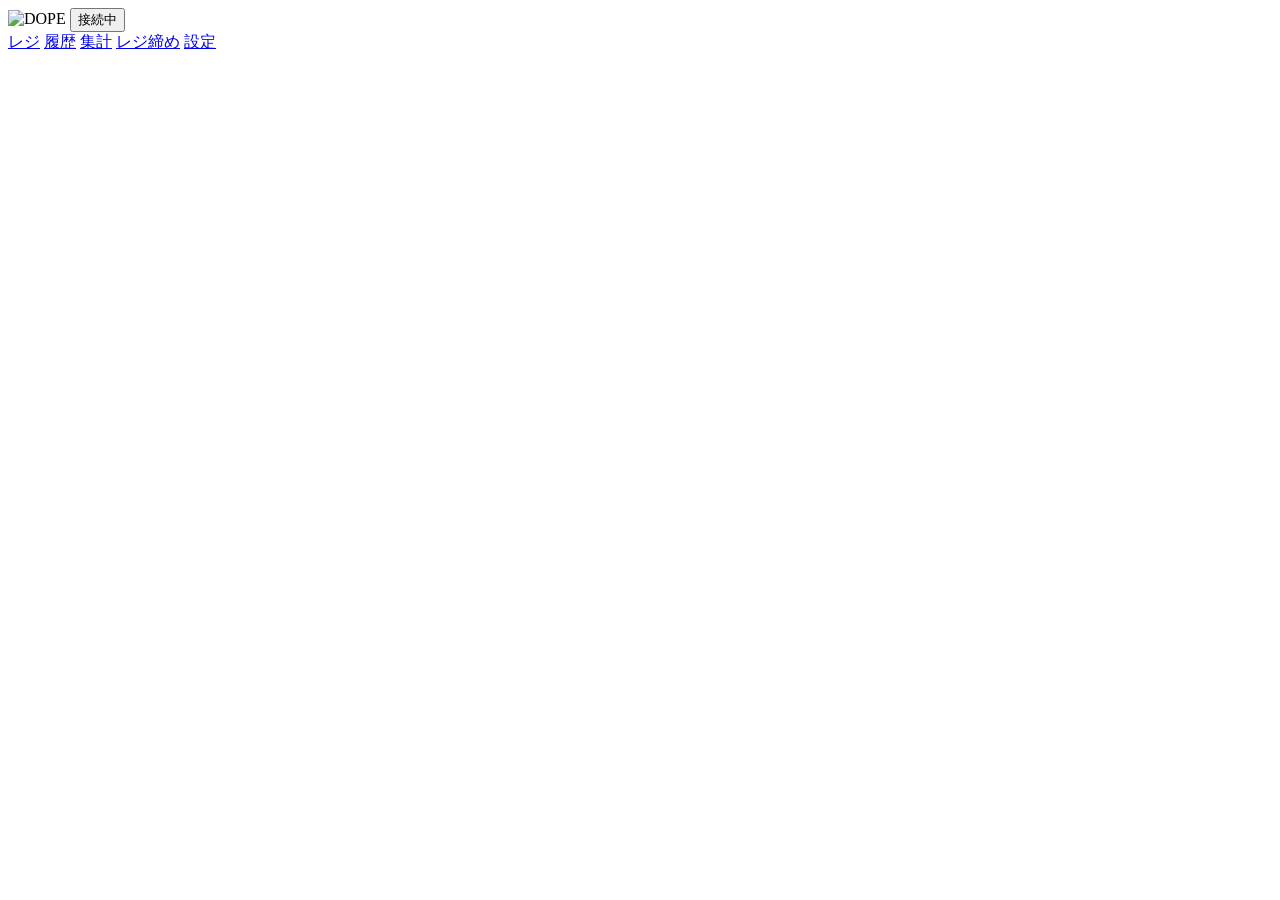
==== public/index.html @ 413bff87 "Rebuild DOPE register as an offline-first POS Replace the single-file register with a Workers Static" ====
<!doctype html>
<html lang="ja">
<head>
<meta charset="utf-8">
<meta name="viewport" content="width=device-width,initial-scale=1,viewport-fit=cover">
<meta name="theme-color" content="#0B080C">
<meta name="apple-mobile-web-app-capable" content="yes">
<meta name="apple-mobile-web-app-status-bar-style" content="black-translucent">
<meta name="apple-mobile-web-app-title" content="DOPE POS">
<title>DOPE POS</title>
<link rel="manifest" href="/manifest.webmanifest">
<link rel="icon" href="/icon-180.png" type="image/png">
<link rel="apple-touch-icon" href="/icon-180.png">
<link rel="preconnect" href="https://fonts.googleapis.com">
<link rel="preconnect" href="https://fonts.gstatic.com" crossorigin>
<link rel="stylesheet" href="https://fonts.googleapis.com/css2?family=Anton&family=Zen+Kaku+Gothic+New:wght@400;500;700;900&display=swap">
<link rel="stylesheet" href="/app.css">
</head>
<body data-view="register">
<div class="shell">
  <header class="bar">
    <img class="logo" src="/logo.webp" alt="DOPE" width="640" height="218">
    <button type="button" class="sync" id="sync" data-s="idle" aria-live="polite"><i></i><span>接続中</span></button>
    <nav class="nav" aria-label="画面">
      <a href="#register" data-view="register">レジ</a>
      <a href="#history" data-view="history">履歴</a>
      <a href="#stats" data-view="stats">集計</a>
      <a href="#close" data-view="close">レジ締め</a>
      <a href="#settings" data-view="settings">設定</a>
    </nav>
  </header>

  <main>
    <!-- レジ -->
    <section class="view register" id="v-register" aria-label="レジ">
      <div class="menu" id="menu"></div>
      <aside class="ticket-panel" id="cart" aria-label="ご注文"></aside>
    </section>

    <!-- 履歴 -->
    <section class="view" id="v-history" aria-label="履歴" hidden>
      <div class="toolbar">
        <div class="chips" id="historyDays" role="group" aria-label="日付"></div>
        <label class="search"><span class="sr">検索</span><input id="historyQuery" type="search" placeholder="金額・商品名で絞り込み" autocomplete="off"></label>
      </div>
      <div id="historyList"></div>
    </section>

    <!-- 集計 -->
    <section class="view" id="v-stats" aria-label="集計" hidden>
      <div class="chips" id="statsDays" role="group" aria-label="集計する日"></div>
      <div id="statsBody"></div>
    </section>

    <!-- レジ締め -->
    <section class="view" id="v-close" aria-label="レジ締め" hidden>
      <div id="closeBody"></div>
    </section>

    <!-- 設定 -->
    <section class="view" id="v-settings" aria-label="設定" hidden>
      <div id="settingsBody"></div>
    </section>
  </main>
</div>

<!-- スマホ・縦向きタブレットのお会計シート -->
<div class="pay-sheet" id="paySheet" hidden></div>

<!-- 会計後の画面：お釣りと渡すものを大きく出す -->
<div class="done" id="done" hidden role="dialog" aria-modal="true" aria-labelledby="doneTitle"></div>

<!-- 確認・入力ダイアログ -->
<dialog class="sheet" id="sheet"></dialog>

<div class="toasts" id="toasts" aria-live="polite"></div>

<script type="module" src="/app.js"></script>
</body>
</html>
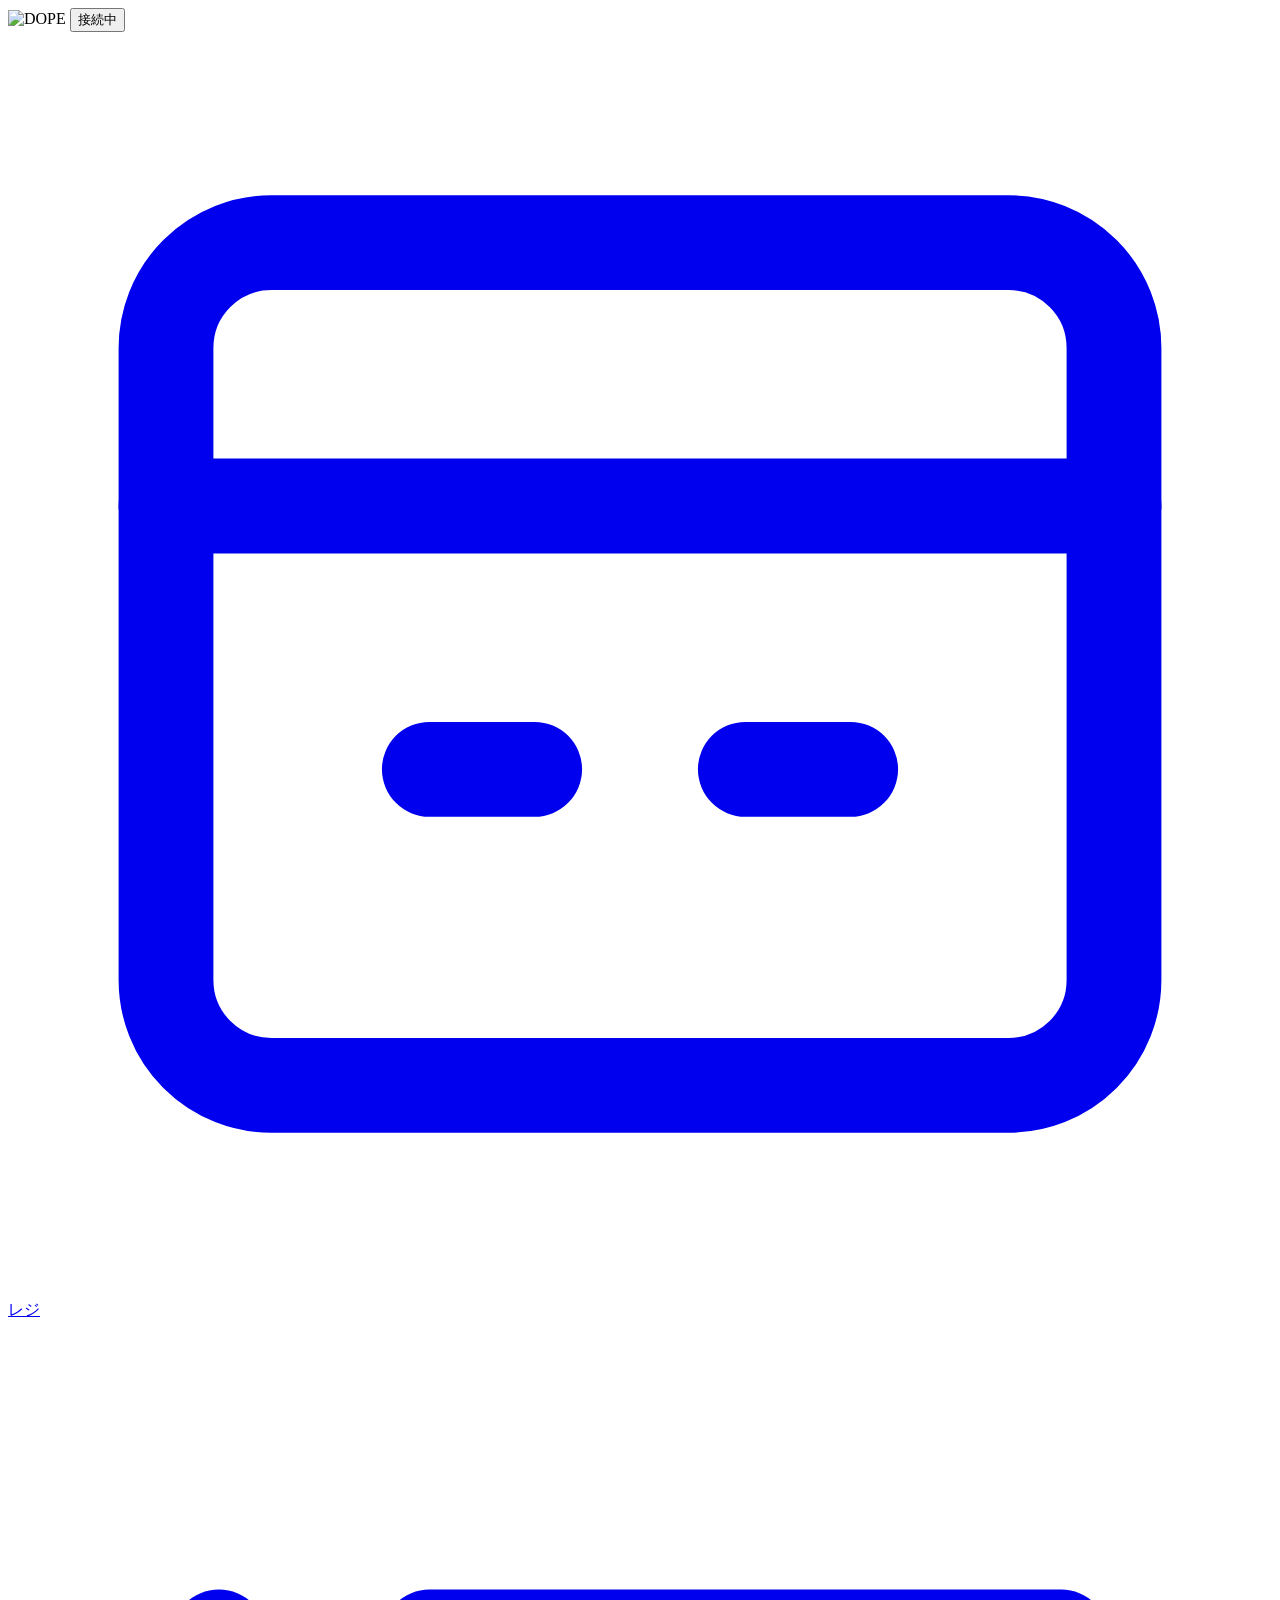
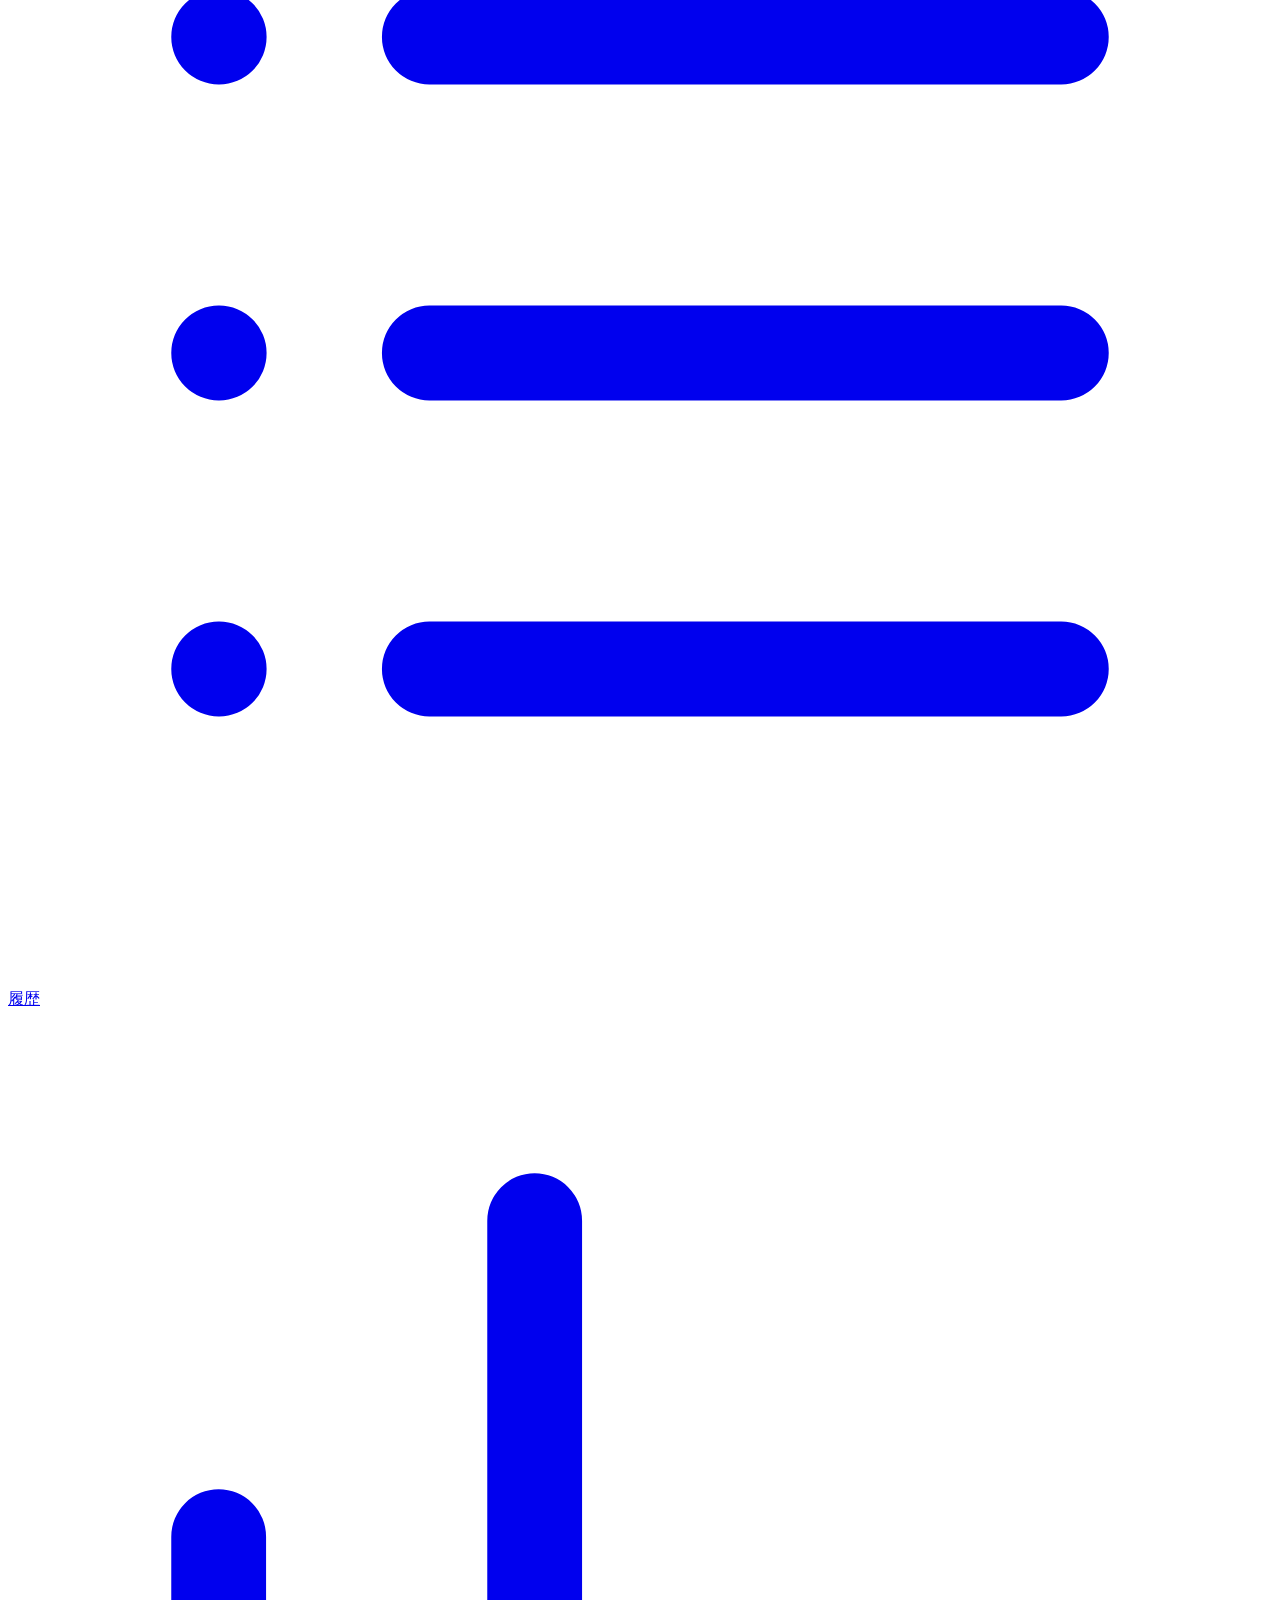
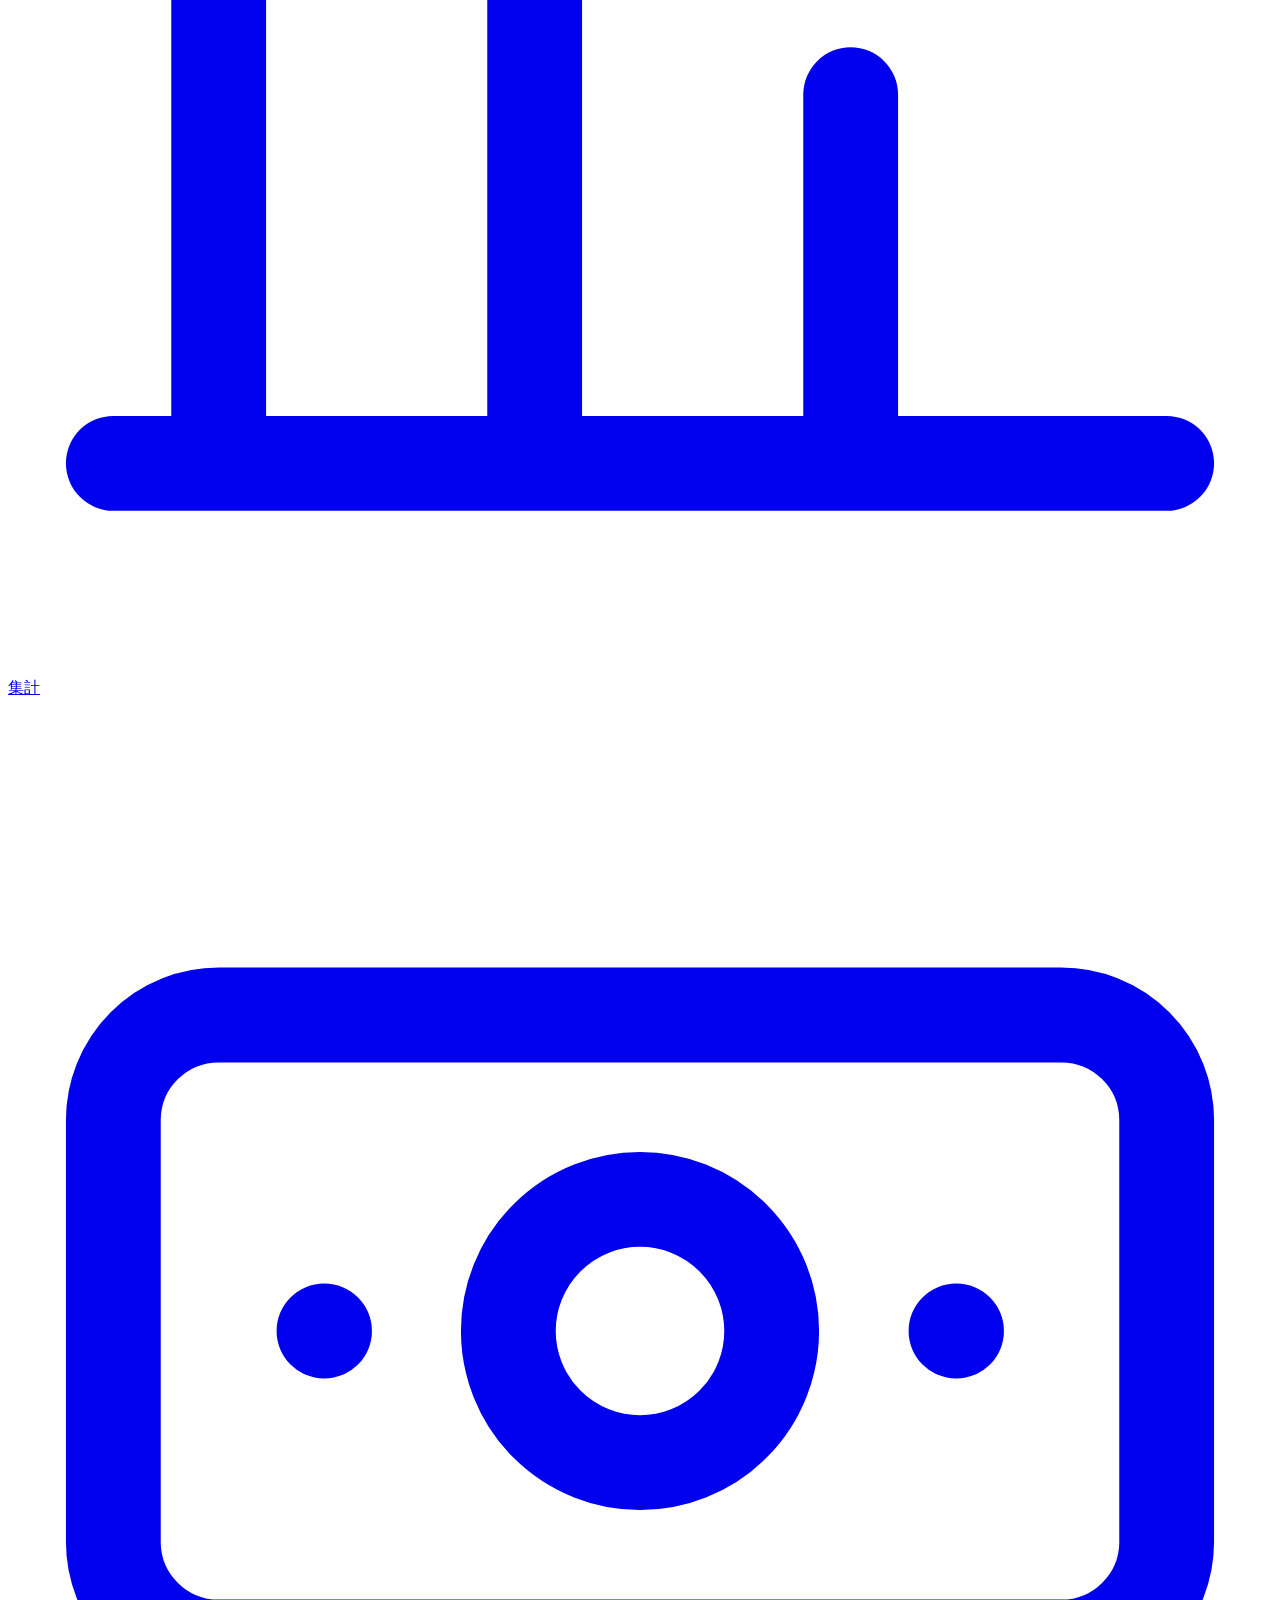
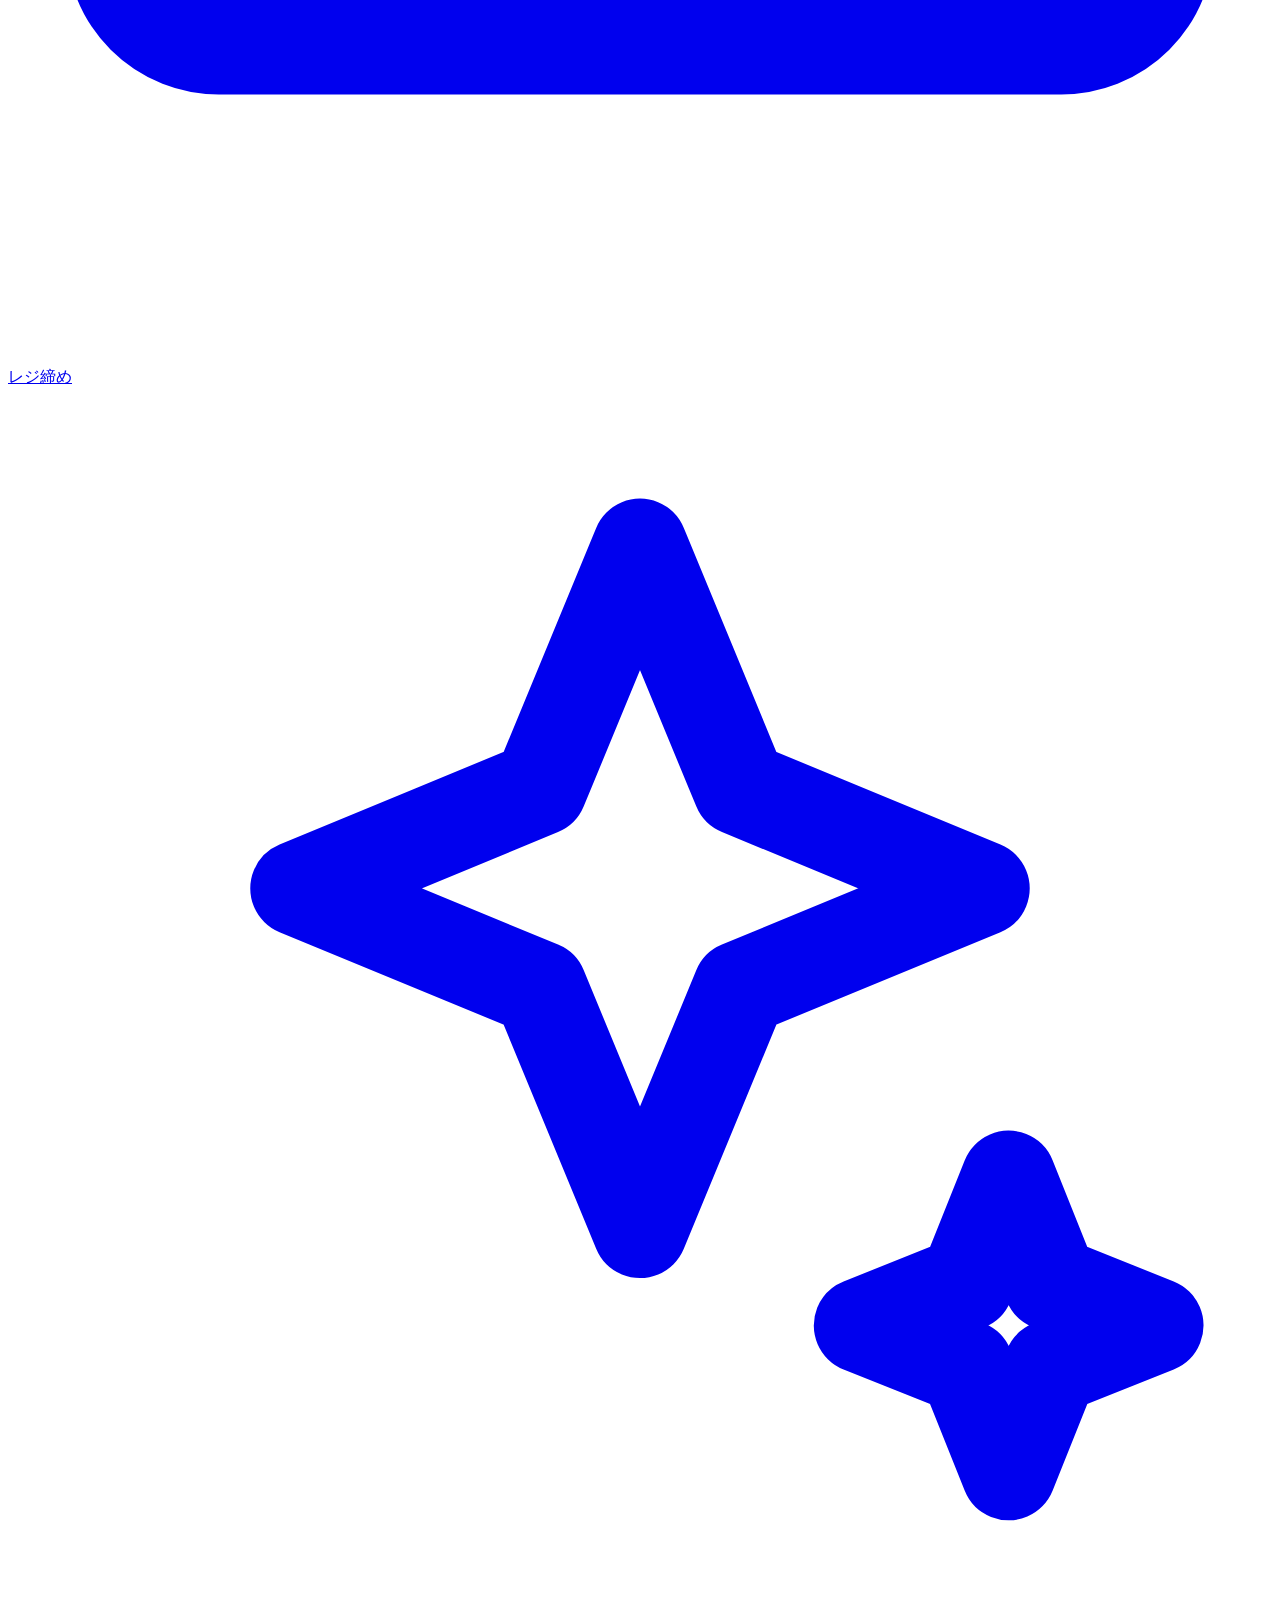
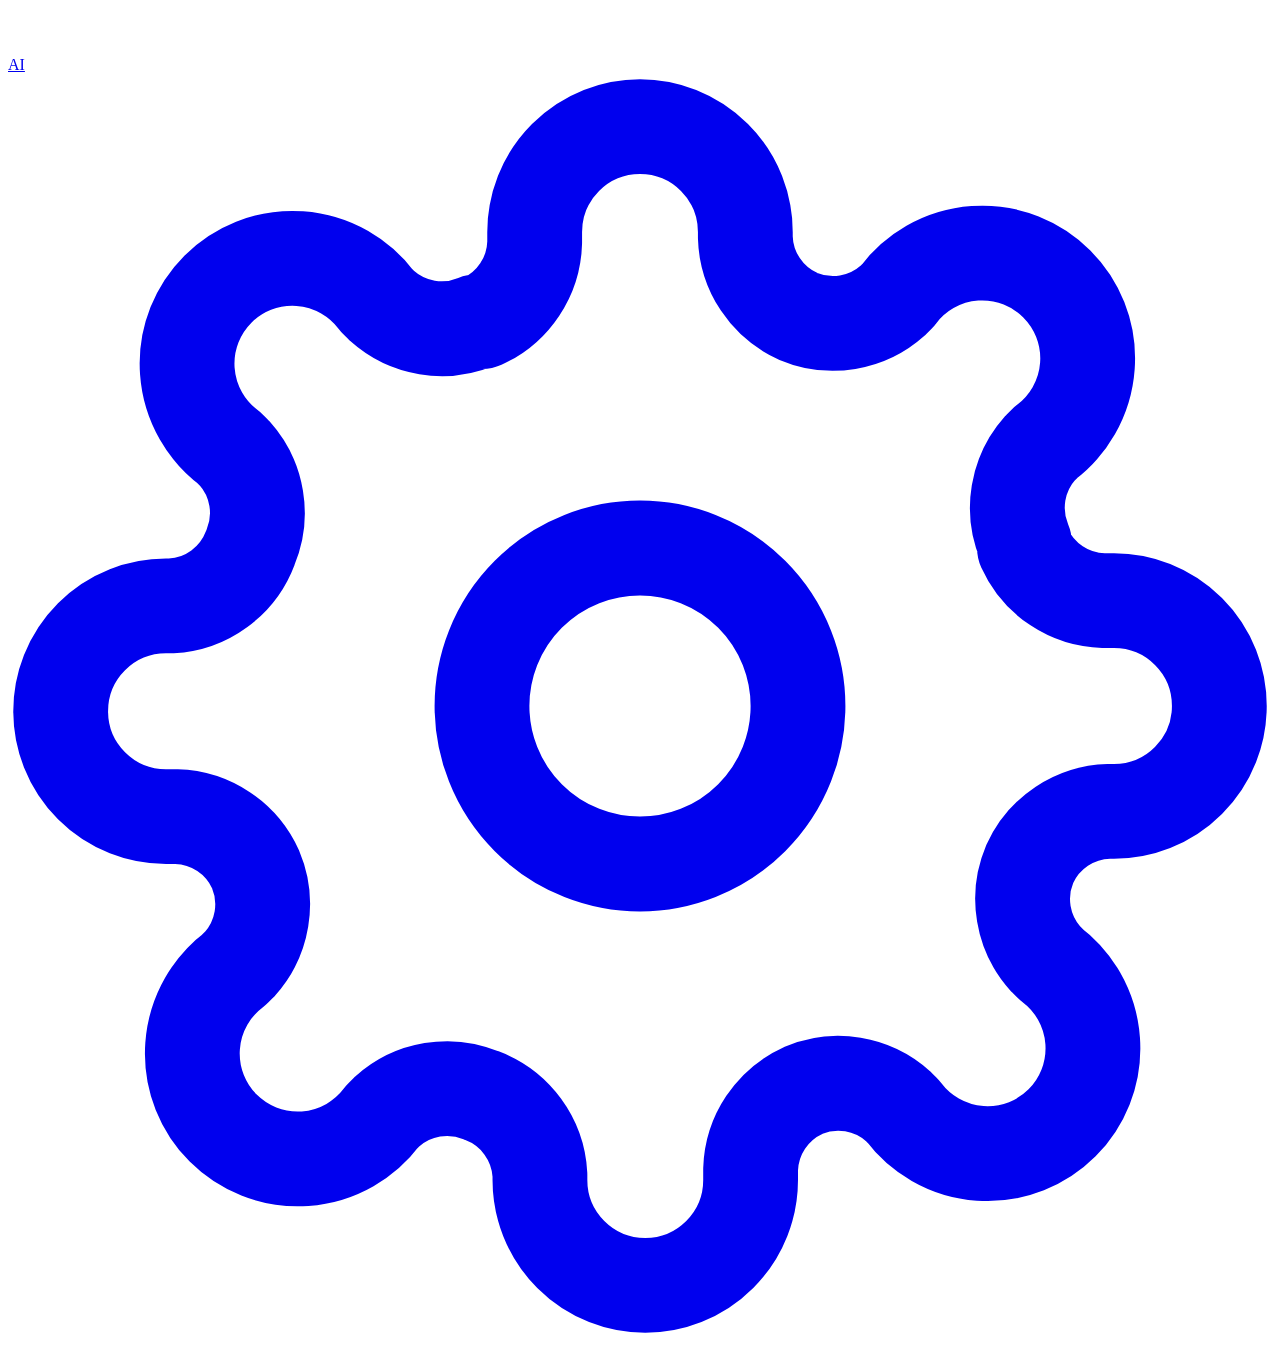
==== commit 1ab85ab1: "Redesign UI around neutral color and add an in-app Gemini assistant Color is now reserved for meanin" ====
--- a/public/index.html
+++ b/public/index.html
@@ -3,7 +3,8 @@
 <head>
 <meta charset="utf-8">
 <meta name="viewport" content="width=device-width,initial-scale=1,viewport-fit=cover">
-<meta name="theme-color" content="#0B080C">
+<meta name="theme-color" content="#F5F5F7">
+<script>try{var t=JSON.parse(localStorage.getItem('dopepos:theme'));if(t==='light'||t==='dark')document.documentElement.dataset.theme=t}catch(e){}</script>
 <meta name="apple-mobile-web-app-capable" content="yes">
 <meta name="apple-mobile-web-app-status-bar-style" content="black-translucent">
 <meta name="apple-mobile-web-app-title" content="DOPE POS">
@@ -11,9 +12,6 @@
 <link rel="manifest" href="/manifest.webmanifest">
 <link rel="icon" href="/icon-180.png" type="image/png">
 <link rel="apple-touch-icon" href="/icon-180.png">
-<link rel="preconnect" href="https://fonts.googleapis.com">
-<link rel="preconnect" href="https://fonts.gstatic.com" crossorigin>
-<link rel="stylesheet" href="https://fonts.googleapis.com/css2?family=Anton&family=Zen+Kaku+Gothic+New:wght@400;500;700;900&display=swap">
 <link rel="stylesheet" href="/app.css">
 </head>
 <body data-view="register">
@@ -21,13 +19,16 @@
   <header class="bar">
     <img class="logo" src="/logo.webp" alt="DOPE" width="640" height="218">
     <button type="button" class="sync" id="sync" data-s="idle" aria-live="polite"><i></i><span>接続中</span></button>
-    <nav class="nav" aria-label="画面">
-      <a href="#register" data-view="register">レジ</a>
-      <a href="#history" data-view="history">履歴</a>
-      <a href="#stats" data-view="stats">集計</a>
-      <a href="#close" data-view="close">レジ締め</a>
-      <a href="#settings" data-view="settings">設定</a>
-    </nav>
+    <div class="bar-end">
+      <nav class="nav" aria-label="画面">
+        <a href="#register" data-view="register"><svg viewBox="0 0 24 24" fill="none" stroke="currentColor" stroke-width="1.8" stroke-linecap="round" stroke-linejoin="round" aria-hidden="true"><rect x="3" y="4" width="18" height="16" rx="2"/><path d="M3 9h18M8 14h2M14 14h2"/></svg><span>レジ</span></a>
+        <a href="#history" data-view="history"><svg viewBox="0 0 24 24" fill="none" stroke="currentColor" stroke-width="1.8" stroke-linecap="round" stroke-linejoin="round" aria-hidden="true"><path d="M8 6h12M8 12h12M8 18h12M4 6h.01M4 12h.01M4 18h.01"/></svg><span>履歴</span></a>
+        <a href="#stats" data-view="stats"><svg viewBox="0 0 24 24" fill="none" stroke="currentColor" stroke-width="1.8" stroke-linecap="round" stroke-linejoin="round" aria-hidden="true"><path d="M4 20V10M10 20V4M16 20v-7M22 20H2"/></svg><span>集計</span></a>
+        <a href="#close" data-view="close"><svg viewBox="0 0 24 24" fill="none" stroke="currentColor" stroke-width="1.8" stroke-linecap="round" stroke-linejoin="round" aria-hidden="true"><rect x="2" y="6" width="20" height="12" rx="2"/><circle cx="12" cy="12" r="2.5"/><path d="M6 12h.01M18 12h.01"/></svg><span>レジ締め</span></a>
+        <a href="#ai" data-view="ai"><svg viewBox="0 0 24 24" fill="none" stroke="currentColor" stroke-width="1.8" stroke-linecap="round" stroke-linejoin="round" aria-hidden="true"><path d="M12 3l1.9 4.6L18.5 9.5l-4.6 1.9L12 16l-1.9-4.6L5.5 9.5l4.6-1.9z"/><path d="M19 15l.8 2 2 .8-2 .8-.8 2-.8-2-2-.8 2-.8z"/></svg><span>AI</span></a>
+      </nav>
+      <a class="icon-link" href="#settings" data-view="settings" aria-label="設定"><svg viewBox="0 0 24 24" fill="none" stroke="currentColor" stroke-width="1.8" stroke-linecap="round" stroke-linejoin="round" aria-hidden="true"><circle cx="12" cy="12" r="3"/><path d="M19.4 15a1.7 1.7 0 0 0 .3 1.8l.1.1a2 2 0 1 1-2.8 2.8l-.1-.1a1.7 1.7 0 0 0-1.8-.3 1.7 1.7 0 0 0-1 1.5V21a2 2 0 1 1-4 0v-.1a1.7 1.7 0 0 0-1.1-1.5 1.7 1.7 0 0 0-1.8.3l-.1.1a2 2 0 1 1-2.8-2.8l.1-.1a1.7 1.7 0 0 0 .3-1.8 1.7 1.7 0 0 0-1.5-1H3a2 2 0 1 1 0-4h.1a1.7 1.7 0 0 0 1.5-1.1 1.7 1.7 0 0 0-.3-1.8l-.1-.1a2 2 0 1 1 2.8-2.8l.1.1a1.7 1.7 0 0 0 1.8.3H9a1.7 1.7 0 0 0 1-1.5V3a2 2 0 1 1 4 0v.1a1.7 1.7 0 0 0 1 1.5 1.7 1.7 0 0 0 1.8-.3l.1-.1a2 2 0 1 1 2.8 2.8l-.1.1a1.7 1.7 0 0 0-.3 1.8V9a1.7 1.7 0 0 0 1.5 1H21a2 2 0 1 1 0 4h-.1a1.7 1.7 0 0 0-1.5 1z"/></svg></a>
+    </div>
   </header>
 
   <main>
@@ -57,6 +58,20 @@
       <div id="closeBody"></div>
     </section>
 
+    <!-- アシスタント -->
+    <section class="view" id="v-ai" aria-label="アシスタント" hidden>
+      <div class="ai">
+        <div class="ai-head"><h1>アシスタント</h1><span class="ai-meta" id="aiMeta"></span></div>
+        <div class="thread" id="thread" aria-live="polite"></div>
+        <form class="composer" id="composer">
+          <button type="button" class="icon-btn mic" id="mic" aria-label="音声で入力" aria-pressed="false" hidden><svg viewBox="0 0 24 24" fill="none" stroke="currentColor" stroke-width="1.8" stroke-linecap="round" stroke-linejoin="round" aria-hidden="true"><rect x="9" y="3" width="6" height="11" rx="3"/><path d="M5 11a7 7 0 0 0 14 0M12 18v3"/></svg></button>
+          <label class="sr" for="prompt">アシスタントへの依頼</label>
+          <textarea id="prompt" rows="1" placeholder="AI に頼む（例: 今日の売上は？）" enterkeyhint="send"></textarea>
+          <button type="submit" class="icon-btn send" id="send" aria-label="送る" disabled><svg viewBox="0 0 24 24" fill="none" stroke="currentColor" stroke-width="2" stroke-linecap="round" stroke-linejoin="round" aria-hidden="true"><path d="M12 19V5M5 12l7-7 7 7"/></svg></button>
+        </form>
+      </div>
+    </section>
+
     <!-- 設定 -->
     <section class="view" id="v-settings" aria-label="設定" hidden>
       <div id="settingsBody"></div>
